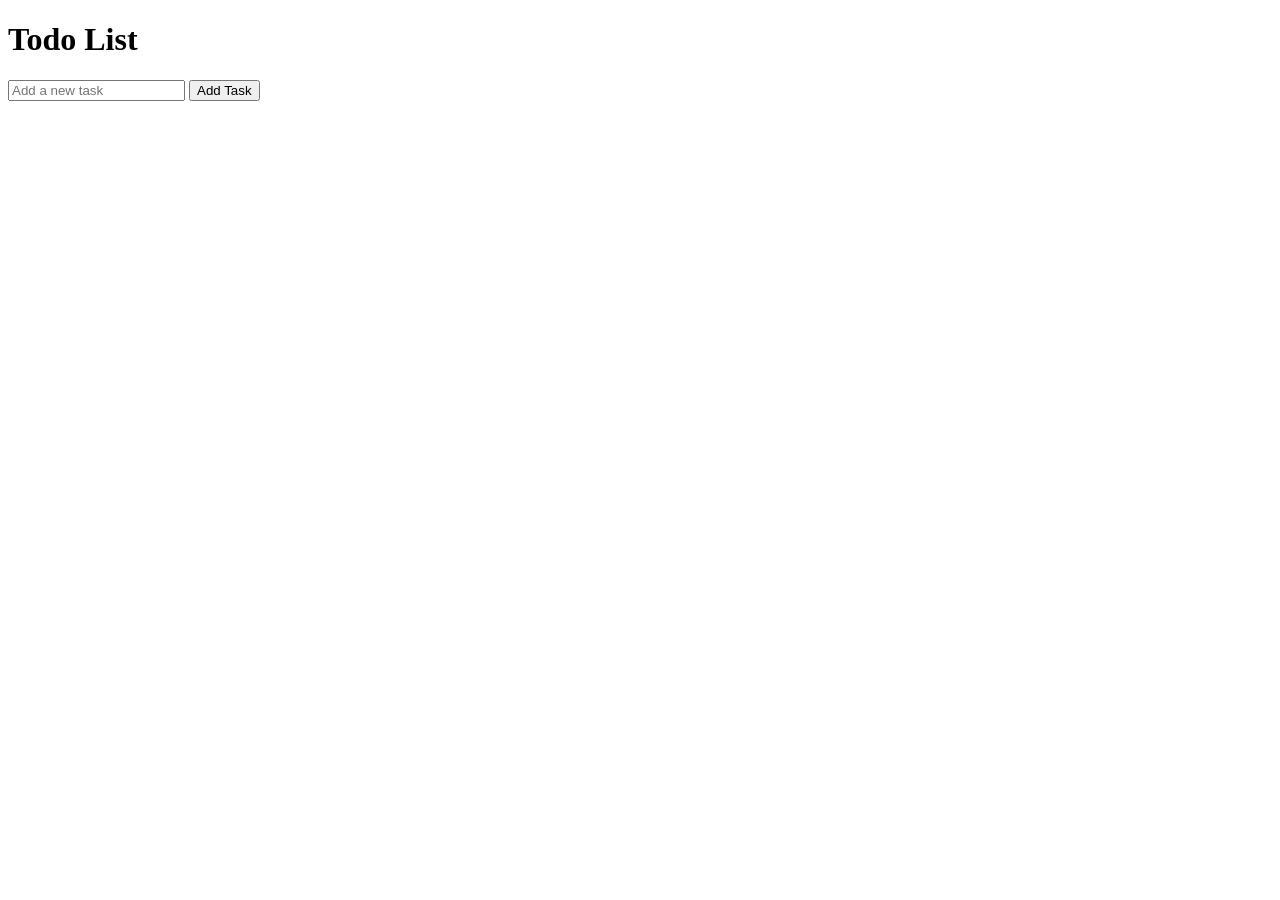
==== Todo List/index.html @ fc81ee0a "Inital Commit" ====
<!DOCTYPE html>
<html lang="en">
<head>
    <meta charset="UTF-8">
    <meta name="viewport" content="width=device-width, initial-scale=1.0">
    <title>Simple Todo List</title>
</head>
<body>
    <h1>Todo List</h1>
    <input type="text" id="new-task" placeholder="Add a new task">
    <button id="add-task">Add Task</button>
</body>
</html>
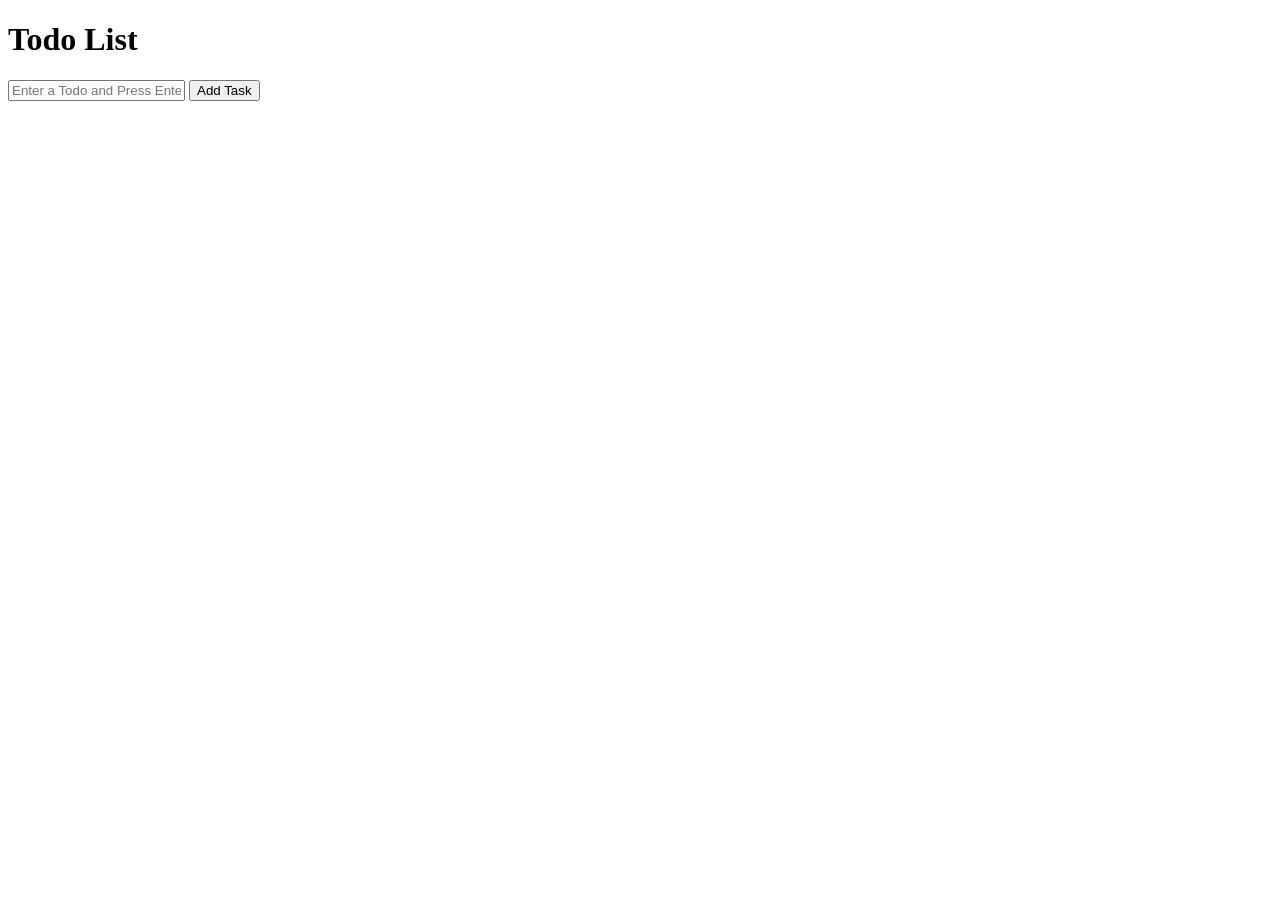
==== commit 42757d77: "Added Js" ====
--- a/Todo List/index.html
+++ b/Todo List/index.html
@@ -7,7 +7,11 @@
 </head>
 <body>
     <h1>Todo List</h1>
-    <input type="text" id="new-task" placeholder="Add a new task">
-    <button id="add-task">Add Task</button>
+    <input type="text" id="todo-input" placeholder="Enter a Todo and Press Enter">
+    <button id="add-btn">Add Task</button>
+    <ul id="todo-list"></ul>
+
+
+    <script src="script.js"></script>
 </body>
 </html>
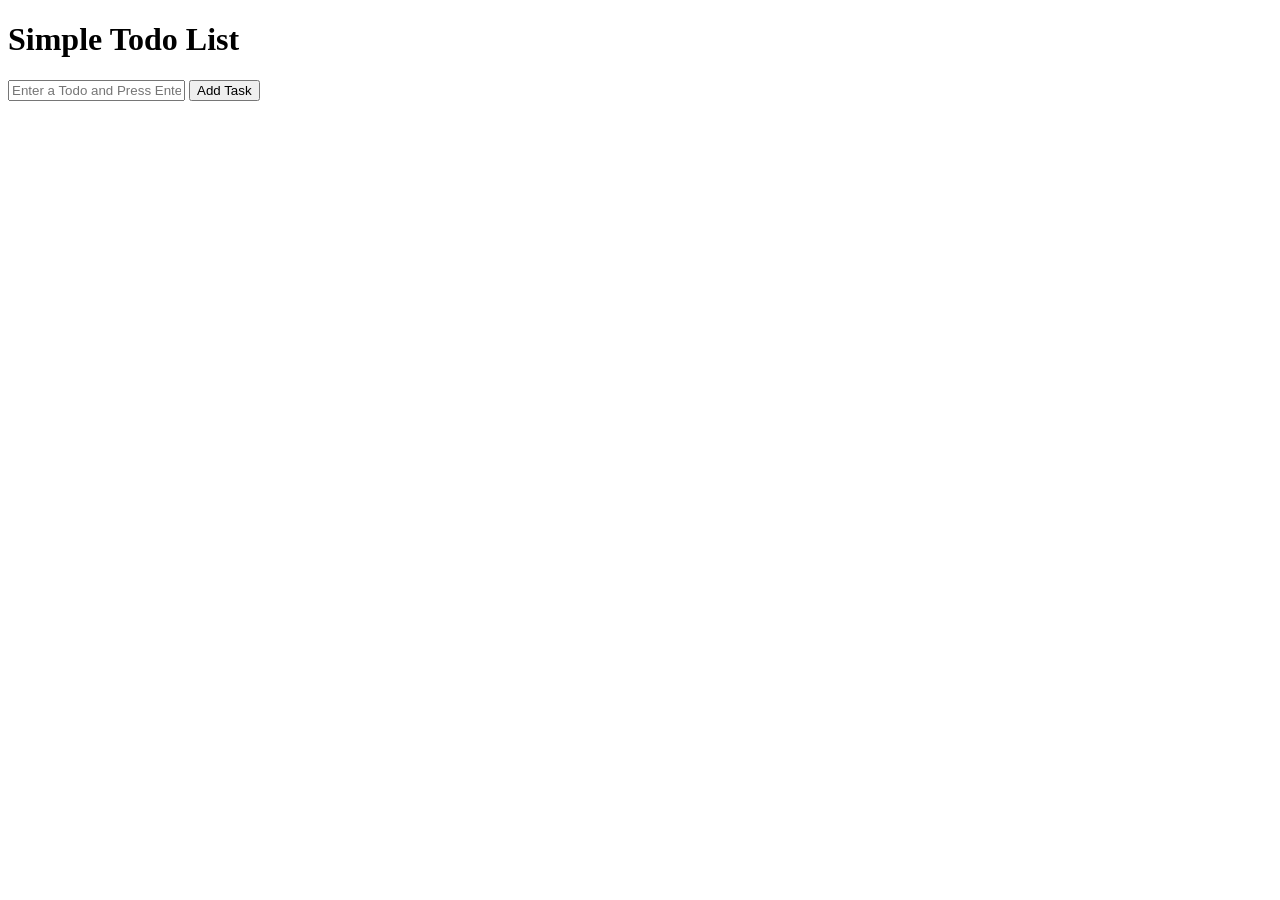
==== commit 8e0d2b4e: "Javascript Done" ====
--- a/Todo List/index.html
+++ b/Todo List/index.html
@@ -6,12 +6,16 @@
     <title>Simple Todo List</title>
 </head>
 <body>
-    <h1>Todo List</h1>
+
+    <h1>Simple Todo List</h1>
+
     <input type="text" id="todo-input" placeholder="Enter a Todo and Press Enter">
     <button id="add-btn">Add Task</button>
     <ul id="todo-list"></ul>
+    
 
+    
+    <script src="script.js"></script>
 
-    <script src="script.js"></script>
 </body>
 </html>
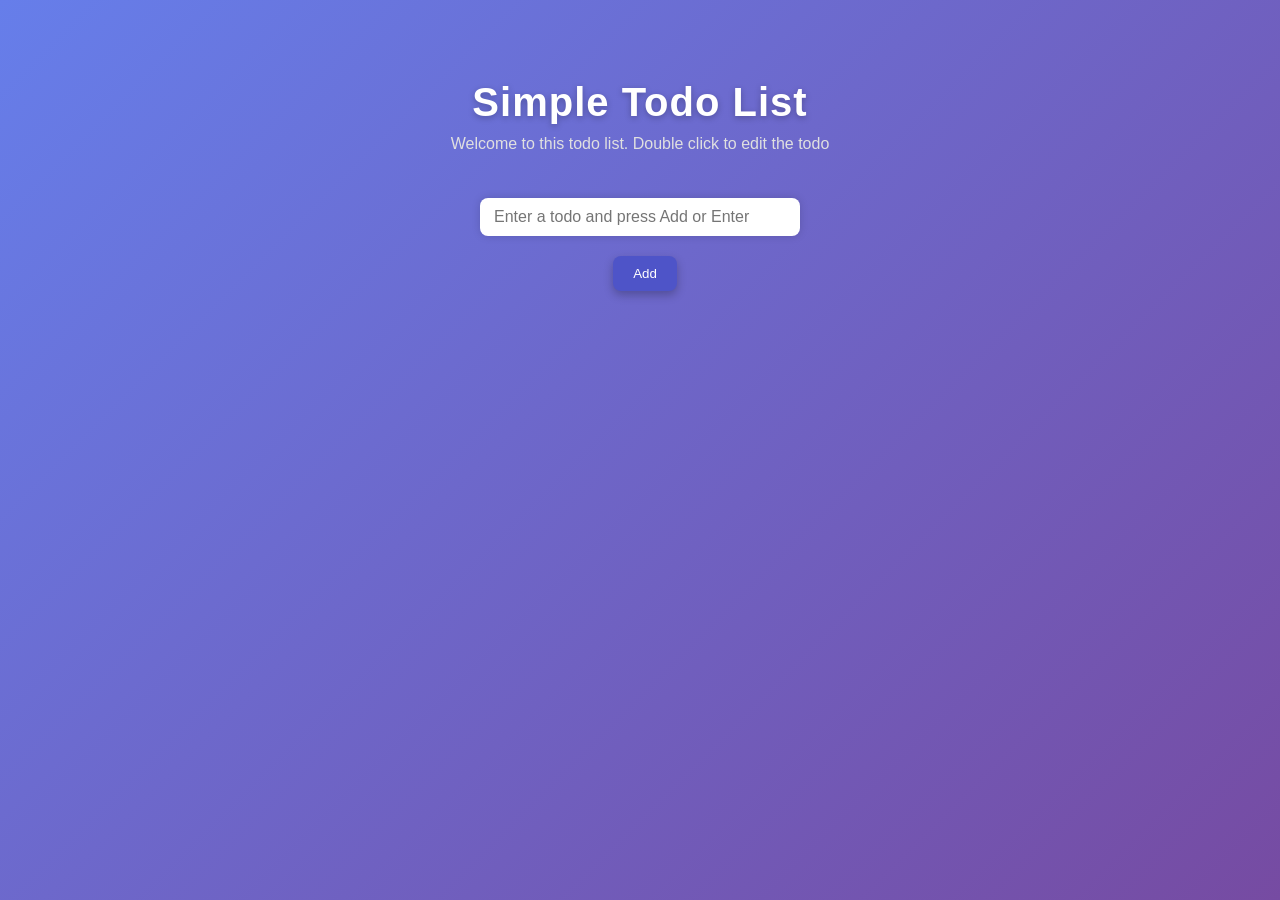
==== commit 92102e70: "Final Commit" ====
--- a/Todo List/index.html
+++ b/Todo List/index.html
@@ -3,19 +3,17 @@
 <head>
     <meta charset="UTF-8">
     <meta name="viewport" content="width=device-width, initial-scale=1.0">
-    <title>Simple Todo List</title>
+    <title>TodoList</title>
+    <link rel="stylesheet" href="style.css">
 </head>
 <body>
+    <h1>Simple Todo List</h1>
+<p>Welcome to this todo list. Double click to edit the todo</p>
+    <!-- Input and button to add new todos  -->
+     <input type="text" id="todo-input" placeholder="Enter a todo and press Add or Enter">
 
-    <h1>Simple Todo List</h1>
-
-    <input type="text" id="todo-input" placeholder="Enter a Todo and Press Enter">
-    <button id="add-btn">Add Task</button>
-    <ul id="todo-list"></ul>
-    
-
-    
-    <script src="script.js"></script>
-
+     <button id="add-btn">Add</button>
+     <ul id="todo-list"></ul>
+     <script src="script.js"></script>
 </body>
 </html>
--- a/Todo List/style.css
+++ b/Todo List/style.css
@@ -0,0 +1,171 @@
+/* General Reset */
+* {
+  margin: 0;
+  padding: 0;
+  box-sizing: border-box;
+  font-family: "Poppins", sans-serif;
+}
+
+body {
+  background: linear-gradient(135deg, #667eea, #764ba2);
+  min-height: 100vh;
+  display: flex;
+  flex-direction: column;
+  align-items: center;
+  justify-content: start;
+  padding-top: 80px;
+  color: #333;
+}
+
+/* Title and Subtitle */
+h1 {
+  font-size: 2.5rem;
+  color: #fff;
+  margin-bottom: 10px;
+  letter-spacing: 1px;
+  text-shadow: 0 2px 6px rgba(0, 0, 0, 0.25);
+}
+
+p {
+  color: #e0e0e0;
+  margin-bottom: 25px;
+  font-size: 1rem;
+}
+
+/* Input & Button Container */
+#todo-input {
+  width: 320px;
+  padding: 10px 14px;
+  margin: 20px 0;
+  border-radius: 8px;
+  border: none;
+  outline: none;
+  font-size: 1rem;
+  transition: all 0.3s ease;
+  box-shadow: 0 0 8px rgba(0, 0, 0, 0.15);
+}
+
+#todo-input:focus {
+  box-shadow: 0 0 10px rgba(255, 255, 255, 0.7);
+  transform: scale(1.02);
+}
+
+/* Add Button */
+#add-btn {
+  margin-left: 10px;
+  padding: 10px 20px;
+  background: #4e54c8;
+  color: #fff;
+  border: none;
+  border-radius: 8px;
+  cursor: pointer;
+  font-weight: 500;
+  transition: all 0.3s ease;
+  box-shadow: 0 4px 10px rgba(0, 0, 0, 0.25);
+}
+
+#add-btn:hover {
+  background: #8f94fb;
+  transform: translateY(-2px);
+  box-shadow: 0 6px 14px rgba(0, 0, 0, 0.3);
+}
+
+/* Todo List Container */
+#todo-list {
+  list-style: none;
+  margin-top: 30px;
+  padding: 0;
+  width: 360px;
+  background: rgba(255, 255, 255, 0.15);
+  border-radius: 16px;
+  backdrop-filter: blur(12px);
+  box-shadow: 0 8px 25px rgba(0, 0, 0, 0.2);
+  overflow: hidden;
+}
+
+/* Each Todo Item */
+#todo-list li {
+  display: flex;
+  align-items: center;
+  justify-content: space-between;
+  padding: 12px 16px;
+  color: #fff;
+  border-bottom: 1px solid rgba(255, 255, 255, 0.1);
+  transition: background 0.3s ease;
+}
+
+#todo-list li:hover {
+  background: rgba(255, 255, 255, 0.1);
+}
+
+/* Checkbox styling */
+#todo-list input[type="checkbox"] {
+  accent-color: #50fa7b;
+  transform: scale(1.3);
+  margin-right: 10px;
+}
+
+/* Todo Text */
+#todo-list span {
+  flex: 1;
+  cursor: pointer;
+  font-size: 1rem;
+  transition: color 0.3s ease;
+}
+
+#todo-list span:hover {
+  color: #a3ffea;
+}
+
+/* Delete Button */
+#todo-list button {
+  background: #ff4b5c;
+  color: #fff;
+  border: none;
+  border-radius: 6px;
+  padding: 6px 12px;
+  cursor: pointer;
+  font-size: 0.9rem;
+  transition: all 0.3s ease;
+}
+
+#todo-list button:hover {
+  background: #ff6b81;
+  transform: scale(1.05);
+}
+
+/* Completed Todo Animation */
+#todo-list li input[type="checkbox"]:checked + span {
+  text-decoration: line-through;
+  color: #b0b0b0;
+  transition: all 0.3s ease;
+}
+
+/* Smooth fade-in for new todos */
+#todo-list li {
+  animation: fadeIn 0.4s ease forwards;
+}
+
+@keyframes fadeIn {
+  from {
+    opacity: 0;
+    transform: translateY(8px);
+  }
+  to {
+    opacity: 1;
+    transform: translateY(0);
+  }
+}
+
+/* Responsive */
+@media (max-width: 480px) {
+  body {
+    padding-top: 50px;
+  }
+  #todo-input {
+    width: 200px;
+  }
+  #todo-list {
+    width: 300px;
+  }
+}
